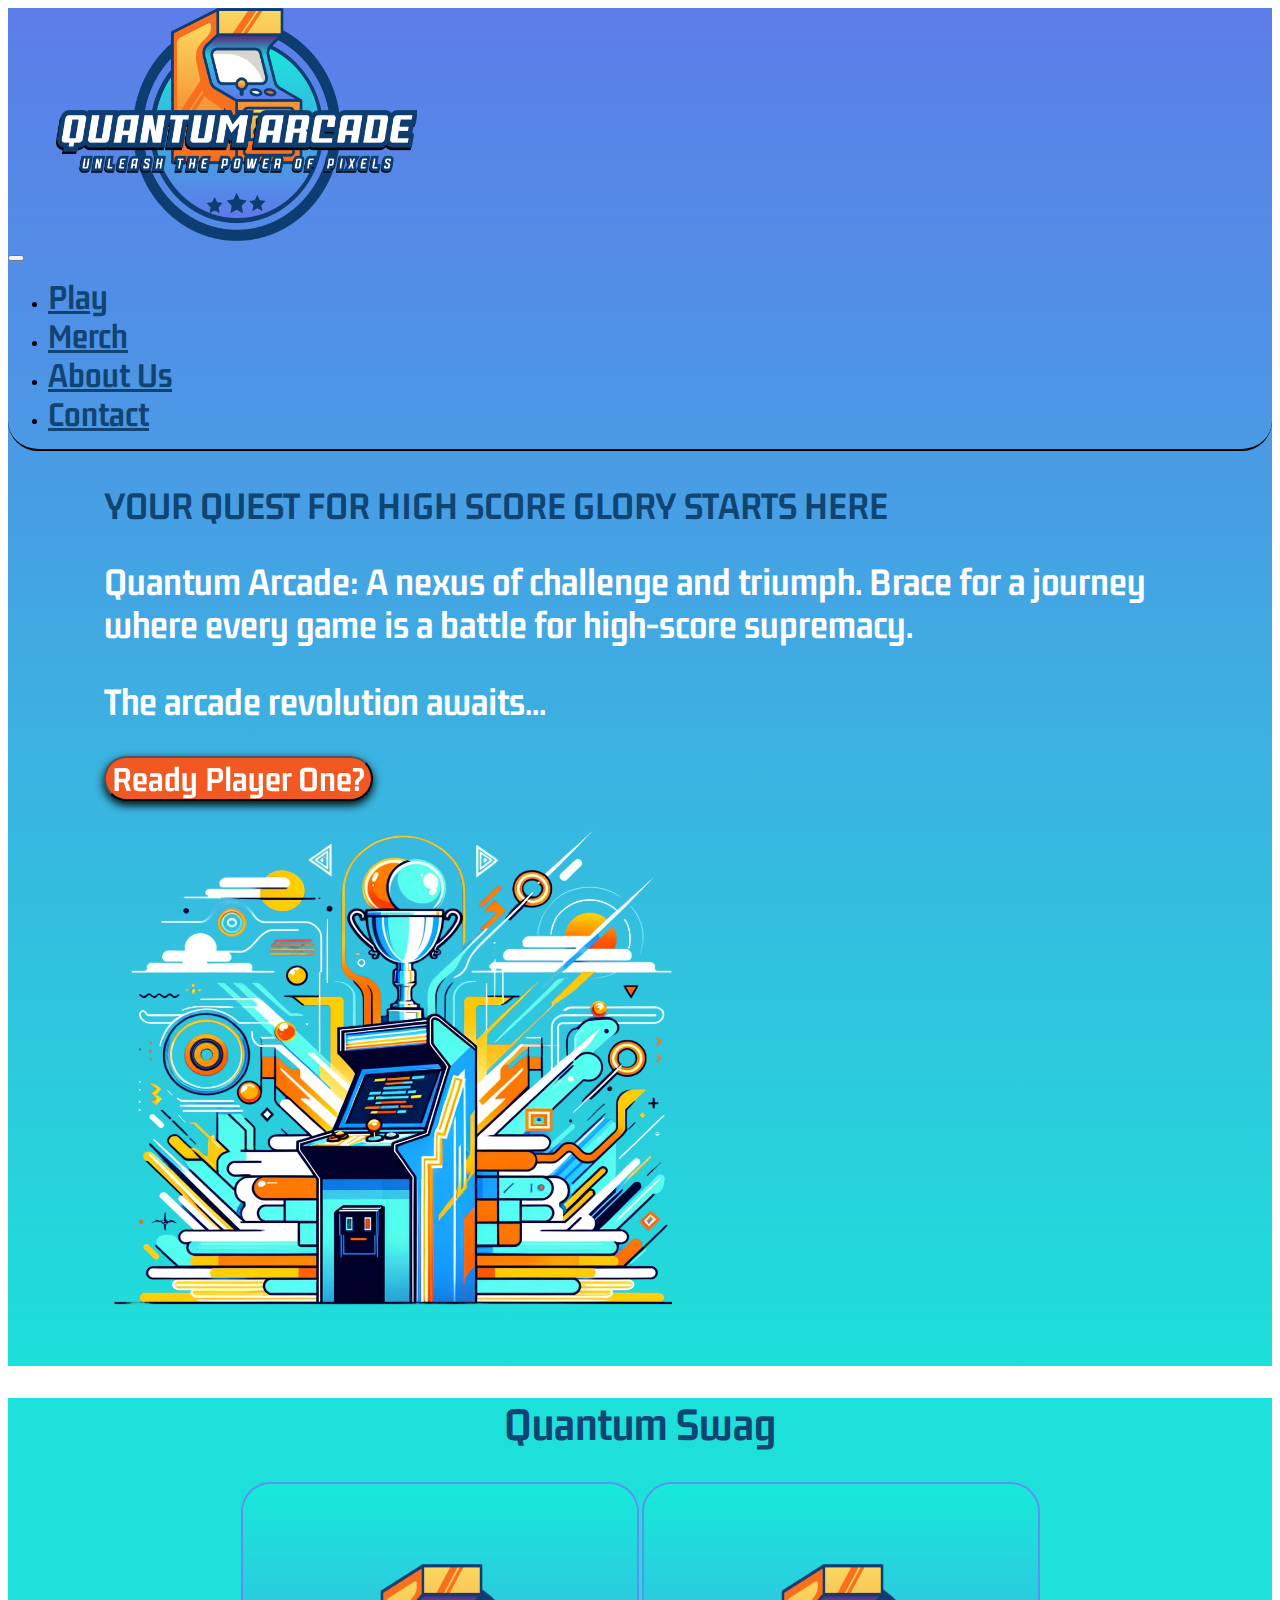
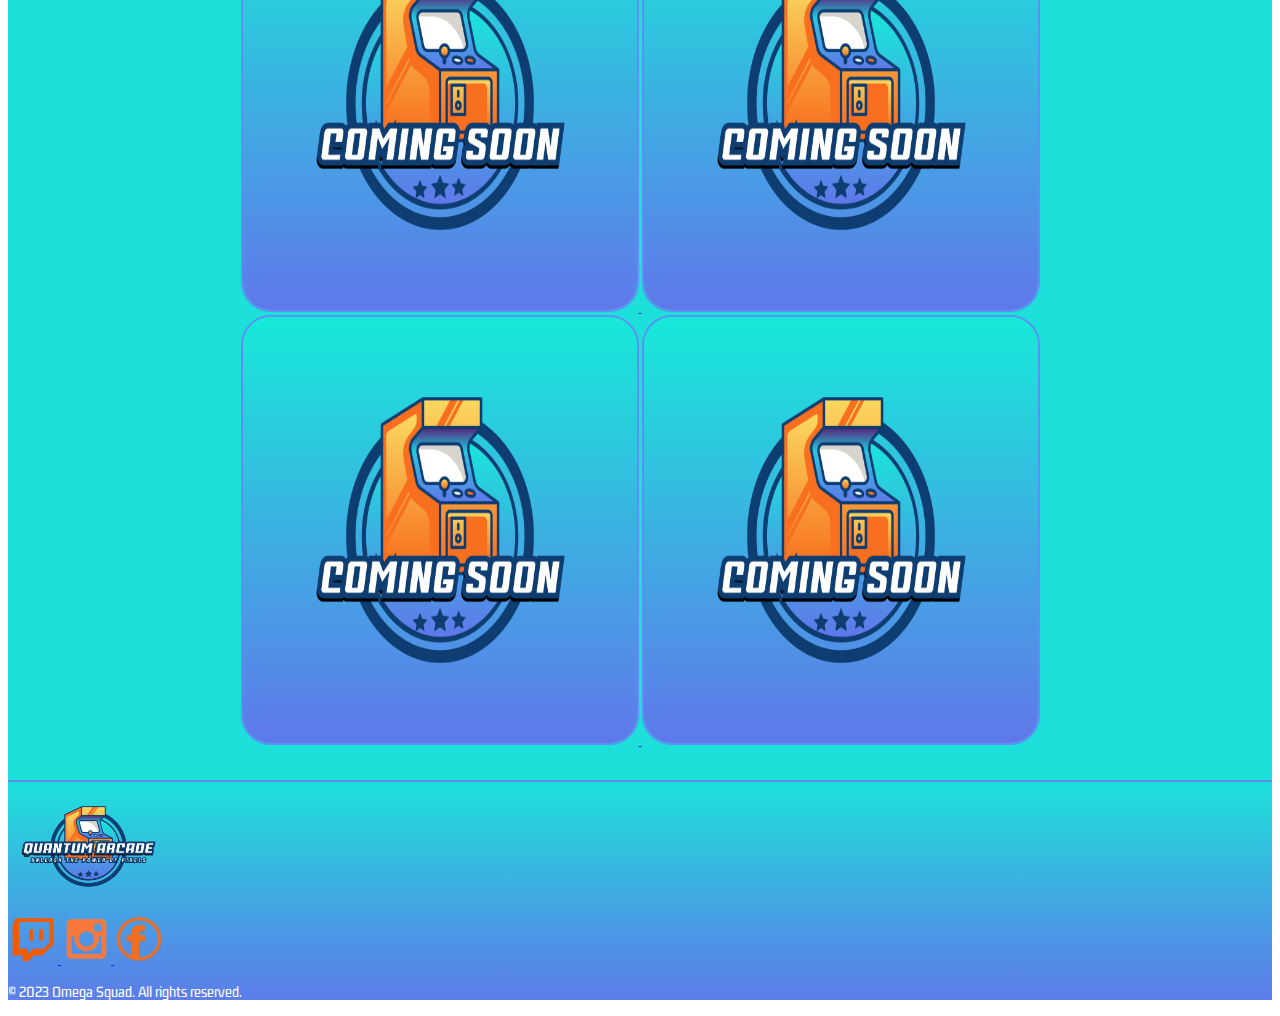
==== index.html @ 5a456b03 "Merge branch 'main' of https://github.com/BranRead/quantum-arcade" ====
<!doctype html>
<html lang="en">

<head>
  <meta charset="utf-8">
  <meta name="viewport" content="width=device-width, initial-scale=1">
  <title>Quantum Arcade</title>
  <link rel="icon" type="image/x-icon" href="/images/tabIcon.png">
  <link rel="preconnect" href="https://fonts.googleapis.com">
  <link rel="preconnect" href="https://fonts.gstatic.com" crossorigin>
  <link href="https://fonts.googleapis.com/css2?family=Gemunu+Libre&display=swap" rel="stylesheet">
  <link href="https://cdn.jsdelivr.net/npm/bootstrap@5.3.2/dist/css/bootstrap.min.css" rel="stylesheet" integrity="sha384-T3c6CoIi6uLrA9TneNEoa7RxnatzjcDSCmG1MXxSR1GAsXEV/Dwwykc2MPK8M2HN" crossorigin="anonymous">
  <link rel="stylesheet" href="stylesheets/styles.css">
</head>

<body>
  <div class="upper-gradient">
    <nav class="navbar navbar-expand-lg">
      <div class="container-fluid d-flex justify-content-between">
        <div>
          <a class="navbar-brand" href="index.php">
            <img id="navbar-logo" src="images/fulllogo_transparent_nobuffer.png" alt="Logo for website">
          </a>
        </div>
        <button class="navbar-toggler" type="button" data-bs-toggle="collapse" data-bs-target="#navbarNav" aria-controls="navbarNav" aria-expanded="false" aria-label="Toggle navigation">
          <span class="navbar-toggler-icon"></span>
        </button>
        <div class="collapse navbar-collapse d-flex justify-content-end" id="navbarNav">
          <ul class="navbar-nav">
            <li class="nav-item">
              <a class="nav-link purple-text" href="play.php">Play</a>
            </li>
            <li class="nav-item">
              <a class="nav-link purple-text" href="#">Merch</a>
            </li>
            <li class="nav-item">
              <a class="nav-link purple-text" href="#">About Us</a>
            </li>
            <li class="nav-item">
              <a class="nav-link purple-text" href="#">Contact</a>
            </li>
          </ul>
        </div>
      </div>
    </nav>
    <div id="main-body" class="d-flex flex-row justify-content-between">
      <div class="pt-5">
        <h2 class="purple-text">YOUR QUEST FOR HIGH SCORE GLORY STARTS HERE</h2>
        <h2 class="white-text">
          Quantum Arcade: A nexus of challenge and triumph. Brace for a journey where every game is a battle for high-score supremacy.
        </h2>
        <h2 class="white-text">The arcade revolution awaits...</h2>
        <div class="d-flex flex-row justify-content-center">
          <button id="to-games-button" class="btn" type="button">Ready Player One?</button>
        </div>
      </div>
      <div>
        <img id="front-page-img" src="images/High_Score_Glory.png" alt="">
      </div>
    </div>
  </div>
  <div id="quantum-swag">
    <h1 class="purple-text">Quantum Swag</h1>
    <div class="d-flex flex-wrap flex-row justify-content-between">
      <a class="quantum-swag-link ms-2" href="#">
        <img class="quantum-swag img-fluid" src="images/Coming_soon.png" alt="">
      </a>
      <a class="quantum-swag-link" href="#">
        <img class="quantum-swag img-fluid" src="images/Coming_soon.png" alt="">
      </a>
      <a class="quantum-swag-link" href="#">
        <img class="quantum-swag img-fluid" src="images/Coming_soon.png" alt="">
      </a>
      <a class="quantum-swag-link" href="#">
        <img class="quantum-swag img-fluid" src="images/Coming_soon.png" alt="">
      </a>
    </div>
  </div>
  <div id="footer" class="d-flex flex-column align-items-center">
    <div id="logo-footer-div">
      <img id="logo-footer" src="images/fulllogo_transparent.png" alt="Website Logo">
    </div>
    <div class="d-flex flex-row justify-content-center">
      <a href="#">
        <img class="social-media-link mx-3" src="images/twitch.png" alt="">
      </a>
      <a href="#">
        <img class="social-media-link mx-3" src="images/Intagram.png" alt="">
      </a>
      <a href="#">
        <img class="social-media-link mx-3" src="images/facebook.png" alt="">
      </a>
    </div>
    <div>
      <p id="footer-copyright" class="white-text">© 2023 Omega Squad. All rights reserved.</p>
    </div>
  </div>
  <script src="https://cdn.jsdelivr.net/npm/bootstrap@5.3.2/dist/js/bootstrap.bundle.min.js" integrity="sha384-C6RzsynM9kWDrMNeT87bh95OGNyZPhcTNXj1NW7RuBCsyN/o0jlpcV8Qyq46cDfL" crossorigin="anonymous"></script>
  <script src="scripts/script.js"></script>
</body>

</html>
---- stylesheets/styles.css ----
/*
General Stuff
*/
* {
    font-family: 'Gemunu Libre', sans-serif;
}

.link-within-button {
    color: white;
    text-decoration: none;
}

.link-within-button:hover {
    color: white;
}

.upper-gradient {
    background-image: linear-gradient(#5D7DE9, #4F92E6, #3EADE2, #2EC7DE, #1DE0DA);
    padding-bottom: 1rem;
}

body {
    height: 100%;
    /* background: #5D7DE9; */
    /* background-image: linear-gradient(#5D7DE9, #4F92E6, #3EADE2, #2EC7DE, #1DE0DA); */
}

a {
    font-weight: bolder;
    color: #1026E8;
}

a:hover {
    color: #4051ed;
}

h1, h2, .nav-link {
    font-weight: bolder;
}

h1 {
    font-size: 3em !important;
}

h2 {
    font-size: 2.5em;
}

.purple-text {
    color: #104573;
}

.white-text {
    color: white;
}

.orange-text {
    color:#F25922;
}

.warning-banner, .bg-red-button {
    background-color: #FC0505 !important;
}

/*Going to make this a general purpose button*/
#to-games-button, .sm-button, .sm-button-settings, .bg-red-button {
    background-color: #F25922;
    color: white;
    border-radius: 30px;
    font-size: 2.25em;
    font-weight: bolder;
    filter: drop-shadow(0px 4px 5px black);
}

.sm-button, .sm-button-settings, .bg-red-button {
    width: 160px;
    font-size: 2em;
    padding-top: 0.25rem;
    padding-bottom: 0.25rem;
    border: none;
    filter: drop-shadow(4px 4px 5px black);
}

.sm-button-settings {
    width: 300px;
}

#to-games-button:hover, .sm-button:hover, .sm-button-settings:hover, .bg-red-button:hover {
    filter: drop-shadow(0px 0px 0px);
}

.bg-red-button {
    width: 60%;
}

.orange-banner {
    background-color: #F25922;
    width: 100%;
    text-align: center;
    padding-top: 1rem;
    padding-bottom: 1rem;
}


/*
Navbar
*/

nav {
    height: fit-content;
    border-bottom: 2px solid black;
    border-bottom-left-radius: 30px;
    border-bottom-right-radius: 30px;
}

#navbar-logo {
    width: 361px;
    height: 233px;
    margin-left: 3rem;
}

#navbarNav {
    max-width: fit-content;
    margin-right: 3rem;
}

.nav-link {
    font-size: 2.25em;
    font-weight: bolder;
}

/*
Body - Main Page
*/

#main-body {
    margin-left: 6rem;
    margin-right: 6rem;
}

#front-page-img {
    width: 568px;
    height: 546.4px;
    margin-right: 6rem;
}

/* 
Quantum Swag
*/
#quantum-swag {
    background-color: #1DE0DA;
    text-align: center;
    width: 100%;
    padding-bottom: 2rem;
}

#quantum-swag > div {
    margin: 2rem 6rem 0rem 6rem;
}

/* .quantum-swag-link {
    
} */

.quantum-swag, .quantum-game {
    width: 394px;
    height: 426px;
    border: 2px solid #5E90F2;
    transition: transform .2s;
    border-radius: 30px;
   
}

.quantum-game {
    border-color: #000;
}

.quantum-swag:hover, .quantum-game:hover {
    transform: scale(1.1);
}

.ms-2 {
    margin-left: 0rem!important;
}

/*
Footer
*/

#footer {
    /* background: #1DE0DA; */
    background-image: linear-gradient(#1DE0DA, #2EC7DE, #3EADE2, #4F92E6, #5D7DE9);
    border-top: 2px solid #5E90F2;
}

#logo-footer-div {
    width: fit-content;
}

#logo-footer {
    width: 161px;
    height: 129px;
}

.social-media-link {
    width: 50px;
    height: 50px;
    transition: transform .2s;
}

.social-media-link:hover {
    transform: scale(1.25);
}

/*
Game Selection
*/



.game-row-left {
    margin-left: 5rem;
}

.game-row-left > .game-title{
    margin-left: 24rem;
}

.game-row-right {
    margin-right: 5rem;
}

.game-row-right > .game-title {
    margin-right: 24rem;
}

.horizontal-line {
    width: 50%;
    height: 2px;
    background-color: #000;
    margin-left: auto;
    margin-right: auto;
}


/*
Modals
*/

/*
Login
*/

.modal-content {
    height: 670px;
    border: 2px solid black;
}

.modal-header, .header-leaderboard {
    z-index: 1;
    background-color: #F25922;
    border-bottom: 2px solid black;
    border-top-left-radius: 30px;
    border-top-right-radius: 30px;
}

.modal-title {
    margin-left: auto;
    margin-right: auto;
    
}

.modal-body {
    padding: 0;
}

.modal-content {
    border-radius: 30px;
    width: 490px;
}

#modal-background-gradient {
    background-image: linear-gradient(#1DE0DA, #2EC7DE, #3EADE2, #4F92E6, #5D7DE9);
    border-radius: 30px;
    position: absolute;
    top: 0;
    right: 0;
    bottom: 0;
    left: 0;
}

#modal-background-image {
    background-image: url("../images/modalBackgroundCropped.png");
    background-size: contain;
    border-radius: 30px;
    background-repeat: no-repeat;
    position: absolute;
    /* For some reason changing this top value also changes horizonal alignment of the image */
    top: 20px;
    right: 0px;
    bottom: 0;
    left: 0;
    border-radius: 30px !important;
}

#modal-background-filter {
    position: absolute;
    top: 0;
    right: 0;
    bottom: 0;
    left: 0;
    background-color: #D9D9D9;
    opacity: 43%;
    border-radius: 30px;

}

.form-input {
    border-radius: 30px;
    border: none;
    padding: 0.5rem;
    padding-left: 2rem;
    margin-top: 2rem;
    font-size: 2em;
}

#profileTitle {
    margin-top: 6rem;
    padding: 1rem;
}

#profileTitle > img:hover {
    border: 4px solid white;
    border-radius: 100px;
    cursor: pointer;
}

#profileTitle > img {
    width: 100px;
    height: 100px;
}

#profileTitle > p {
    margin-bottom: 0;
    margin-left: 1rem;
}

.confirm-modal {
    background-color: white;
    color: #FC0505;
    border-radius: 30px;
    padding: 1rem;
    margin-left: 1rem;
    margin-right: 1rem;
    font-size: 2em;
    font-weight: bolder;
}

/*
Leaders
*/

#leadersTitle {
    z-index: 1;
    font-size: 4em;
    font-weight: bolder;
}

.leaderboard-card {
    border-radius: 30px;
    border: 2px solid black;
    padding: 0;
    position: relative;
}

.leaderboard-display-pic {
    width: 75px;
    height: 75px;
}

.leaderboard-card-img {
    border-radius: 30px;
    background-size: cover;
    background-repeat: no-repeat;
}

table {
    margin-top: 1rem;
    width: 90%;
    margin-left: auto;
    margin-right: auto;
    text-align: center;
    font-size: 2rem;
    font-weight: bolder;
    background-color: hsla(0, 0%, 55%, 0.6)!important;
    border-radius: 30px;
}
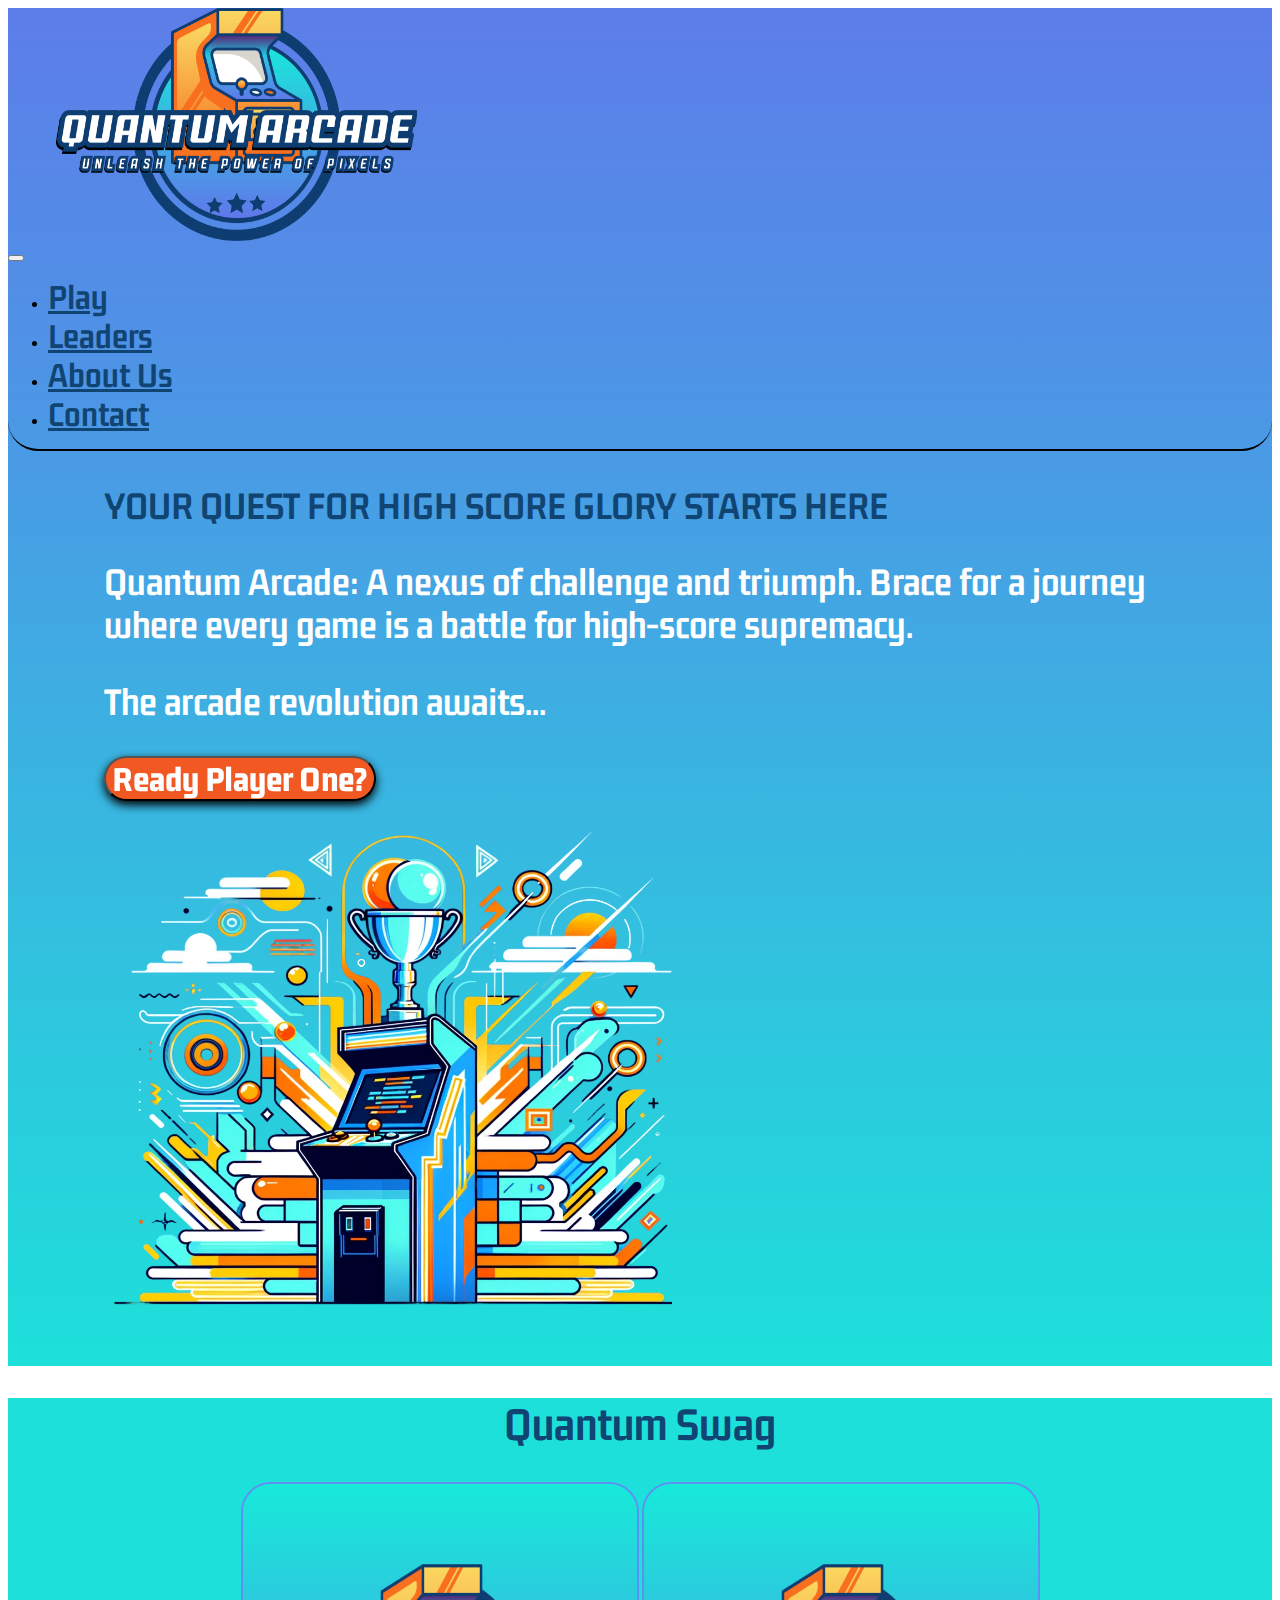
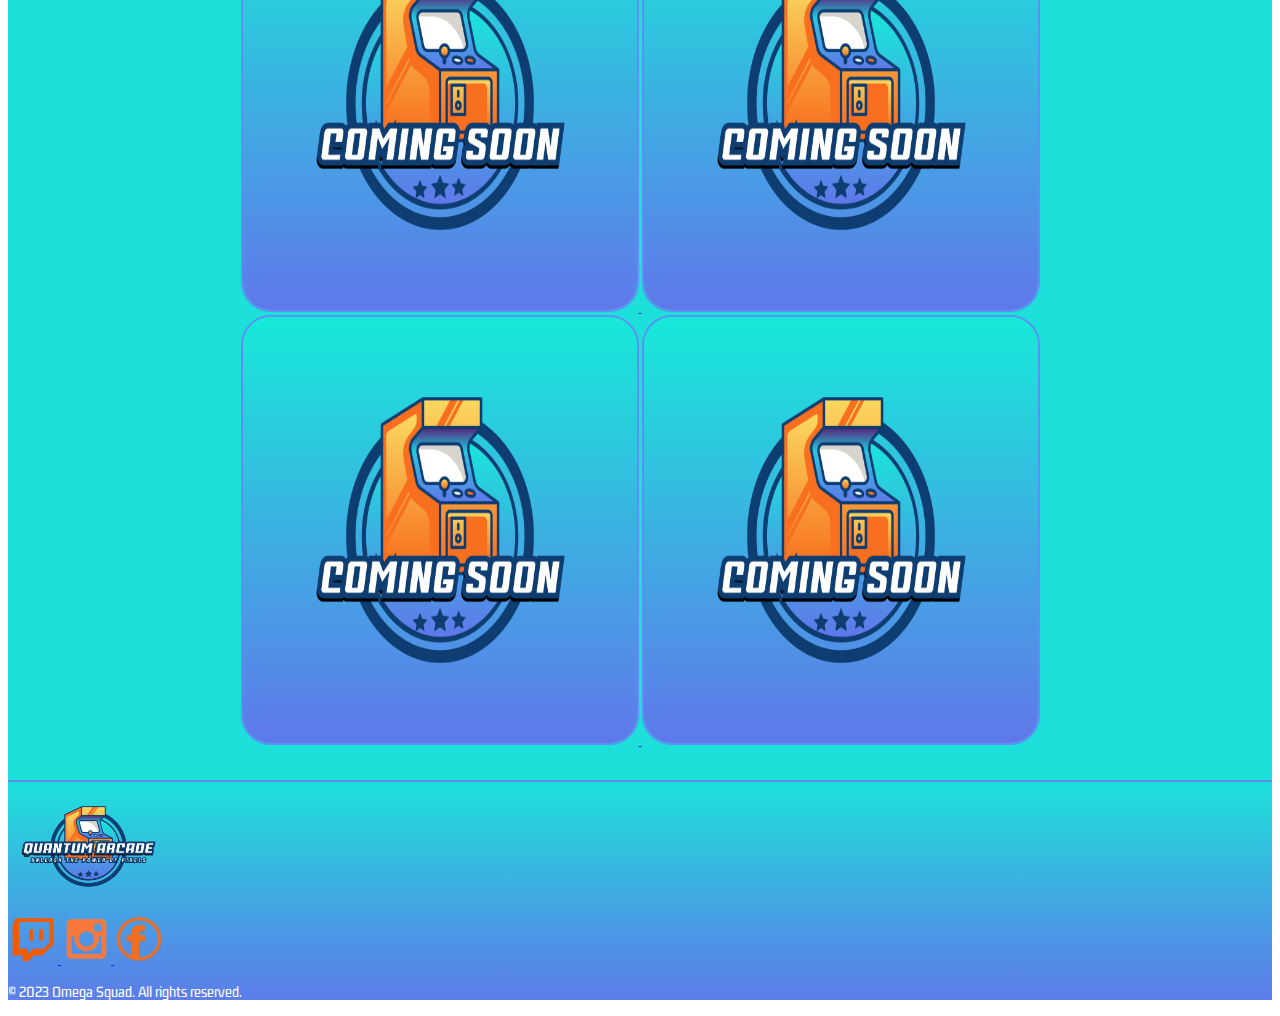
==== commit 97b8bc0c: "Finishing up merging files" ====
--- a/index.html
+++ b/index.html
@@ -18,7 +18,7 @@
     <nav class="navbar navbar-expand-lg">
       <div class="container-fluid d-flex justify-content-between">
         <div>
-          <a class="navbar-brand" href="index.php">
+          <a class="navbar-brand" href="index.html">
             <img id="navbar-logo" src="images/fulllogo_transparent_nobuffer.png" alt="Logo for website">
           </a>
         </div>
@@ -31,7 +31,7 @@
               <a class="nav-link purple-text" href="play.php">Play</a>
             </li>
             <li class="nav-item">
-              <a class="nav-link purple-text" href="#">Merch</a>
+              <a class="nav-link purple-text" href="leaders.html">Leaders</a>
             </li>
             <li class="nav-item">
               <a class="nav-link purple-text" href="#">About Us</a>
@@ -51,7 +51,7 @@
         </h2>
         <h2 class="white-text">The arcade revolution awaits...</h2>
         <div class="d-flex flex-row justify-content-center">
-          <button id="to-games-button" class="btn" type="button">Ready Player One?</button>
+          <button id="to-games-button" class="btn" type="button"><a class="white-text normal-link" href="leaders.html">Ready Player One?</a></button>
         </div>
       </div>
       <div>
--- a/stylesheets/styles.css
+++ b/stylesheets/styles.css
@@ -32,6 +32,15 @@
 
 a:hover {
     color: #4051ed;
+}
+
+.normal-link {
+    text-decoration: none;
+}
+
+.normal-link:hover {
+    /*text-decoration: none;*/
+    color: white;
 }
 
 h1, h2, .nav-link {
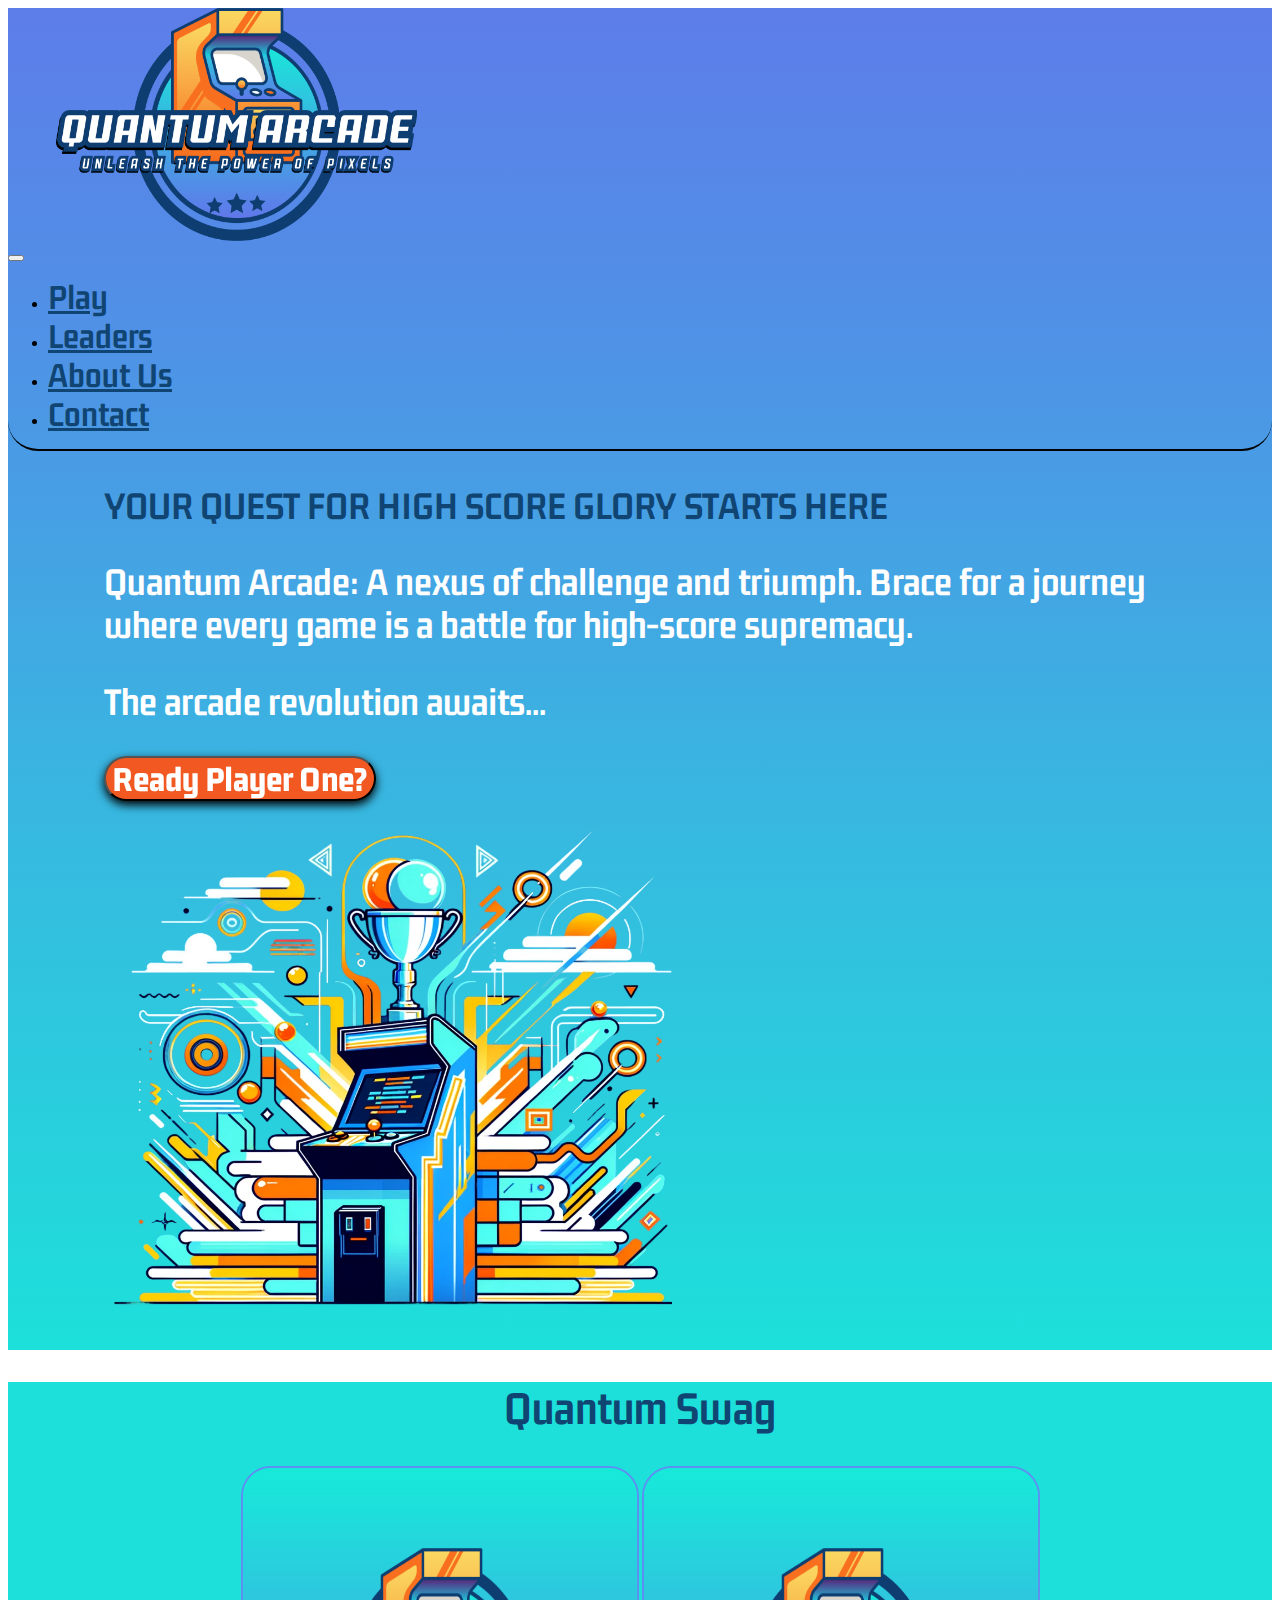
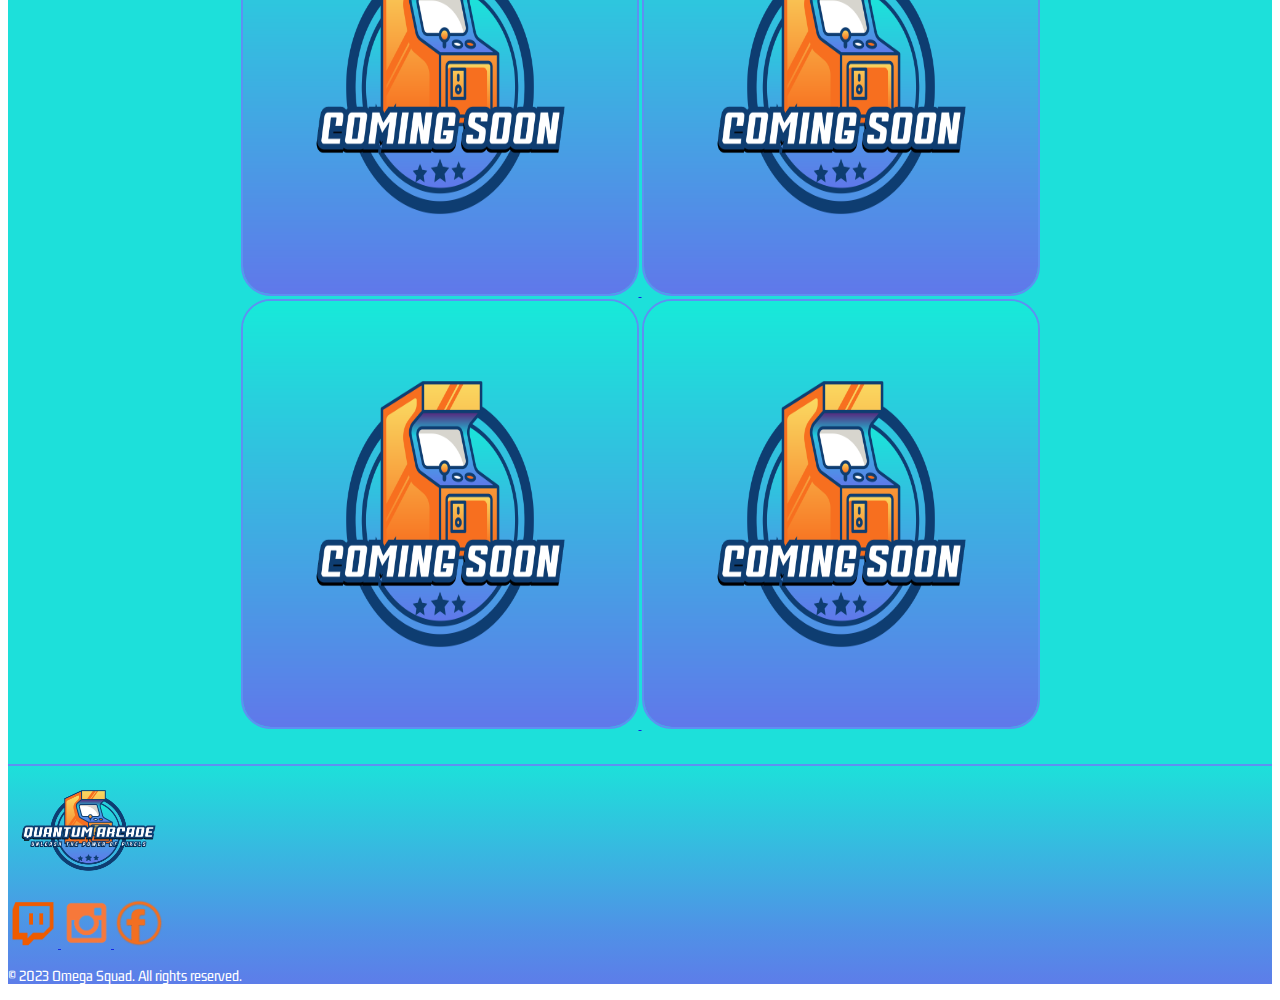
==== commit 0d384fb9: "Created contact page" ====
--- a/index.html
+++ b/index.html
@@ -31,13 +31,13 @@
               <a class="nav-link purple-text" href="play.php">Play</a>
             </li>
             <li class="nav-item">
-              <a class="nav-link purple-text" href="leaders.html">Leaders</a>
+              <a class="nav-link purple-text" href="leaders.php">Leaders</a>
             </li>
             <li class="nav-item">
-              <a class="nav-link purple-text" href="#">About Us</a>
+              <a class="nav-link purple-text" href=about.php>About Us</a>
             </li>
             <li class="nav-item">
-              <a class="nav-link purple-text" href="#">Contact</a>
+              <a class="nav-link purple-text" href="contact.php">Contact</a>
             </li>
           </ul>
         </div>
@@ -51,7 +51,7 @@
         </h2>
         <h2 class="white-text">The arcade revolution awaits...</h2>
         <div class="d-flex flex-row justify-content-center">
-          <button id="to-games-button" class="btn" type="button"><a class="white-text normal-link" href="leaders.html">Ready Player One?</a></button>
+          <button id="to-games-button" class="btn" type="button"><a class="white-text normal-link" href="play.php">Ready Player One?</a></button>
         </div>
       </div>
       <div>
--- a/stylesheets/styles.css
+++ b/stylesheets/styles.css
@@ -16,12 +16,11 @@
 
 .upper-gradient {
     background-image: linear-gradient(#5D7DE9, #4F92E6, #3EADE2, #2EC7DE, #1DE0DA);
-    padding-bottom: 1rem;
 }
 
 body {
     height: 100%;
-    /* background: #5D7DE9; */
+    /* background: #1DE0DA; */
     /* background-image: linear-gradient(#5D7DE9, #4F92E6, #3EADE2, #2EC7DE, #1DE0DA); */
 }
 
@@ -43,12 +42,15 @@
     color: white;
 }
 
+
+
 h1, h2, .nav-link {
     font-weight: bolder;
 }
 
 h1 {
     font-size: 3em !important;
+    font-weight: bolder;
 }
 
 h2 {
@@ -90,6 +92,10 @@
     filter: drop-shadow(4px 4px 5px black);
 }
 
+#to-games-button:hover, .sm-button:hover {
+    filter: drop-shadow(0px 0px 0px);
+}
+
 .sm-button-settings {
     width: 300px;
 }
@@ -102,7 +108,7 @@
     width: 60%;
 }
 
-.orange-banner {
+.orange-banner, .orange-header {
     background-color: #F25922;
     width: 100%;
     text-align: center;
@@ -110,138 +116,101 @@
     padding-bottom: 1rem;
 }
 
-
-/*
-Navbar
-*/
-
+.orange-header {
+    border-bottom: 2px solid black;
+    border-top-left-radius: 30px;
+    border-top-right-radius: 30px;
+}
+/*
+   Navbar
+   */
 nav {
     height: fit-content;
     border-bottom: 2px solid black;
     border-bottom-left-radius: 30px;
     border-bottom-right-radius: 30px;
 }
-
 #navbar-logo {
     width: 361px;
     height: 233px;
     margin-left: 3rem;
 }
-
 #navbarNav {
     max-width: fit-content;
     margin-right: 3rem;
 }
-
 .nav-link {
     font-size: 2.25em;
     font-weight: bolder;
 }
-
-/*
-Body - Main Page
-*/
-
+/*
+   Body - Main Page
+   */
 #main-body {
     margin-left: 6rem;
     margin-right: 6rem;
 }
-
 #front-page-img {
     width: 568px;
     height: 546.4px;
     margin-right: 6rem;
 }
-
-/* 
-Quantum Swag
-*/
+/*
+   Quantum Swag
+   */
 #quantum-swag {
     background-color: #1DE0DA;
     text-align: center;
     width: 100%;
     padding-bottom: 2rem;
 }
-
 #quantum-swag > div {
     margin: 2rem 6rem 0rem 6rem;
 }
-
 /* .quantum-swag-link {
-    
-} */
-
+   } */
 .quantum-swag, .quantum-game {
     width: 394px;
     height: 426px;
     border: 2px solid #5E90F2;
     transition: transform .2s;
     border-radius: 30px;
-   
-}
-
+}
 .quantum-game {
     border-color: #000;
 }
-
 .quantum-swag:hover, .quantum-game:hover {
     transform: scale(1.1);
 }
-
 .ms-2 {
-    margin-left: 0rem!important;
-}
-
-/*
-Footer
-*/
-
+    margin-left: 0rem !important;
+}
+/*
+   Footer
+   */
 #footer {
     /* background: #1DE0DA; */
     background-image: linear-gradient(#1DE0DA, #2EC7DE, #3EADE2, #4F92E6, #5D7DE9);
     border-top: 2px solid #5E90F2;
 }
-
 #logo-footer-div {
     width: fit-content;
 }
-
 #logo-footer {
     width: 161px;
     height: 129px;
 }
-
 .social-media-link {
     width: 50px;
     height: 50px;
     transition: transform .2s;
 }
-
 .social-media-link:hover {
     transform: scale(1.25);
 }
-
-/*
-Game Selection
-*/
-
-
-
-.game-row-left {
-    margin-left: 5rem;
-}
-
-.game-row-left > .game-title{
-    margin-left: 24rem;
-}
-
-.game-row-right {
-    margin-right: 5rem;
-}
-
-.game-row-right > .game-title {
-    margin-right: 24rem;
-}
+/*
+   Game Selection
+   */
 
 .horizontal-line {
     width: 50%;
@@ -250,14 +219,12 @@
     margin-left: auto;
     margin-right: auto;
 }
-
-
-/*
-Modals
-*/
-
-/*
-Login
+/*
+   Modals
+   */
+
+/*
+login
 */
 
 .modal-content {
@@ -272,23 +239,19 @@
     border-top-left-radius: 30px;
     border-top-right-radius: 30px;
 }
-
 .modal-title {
     margin-left: auto;
     margin-right: auto;
-    
-}
-
+}
 .modal-body {
     padding: 0;
 }
-
 .modal-content {
     border-radius: 30px;
     width: 490px;
-}
-
-#modal-background-gradient {
+    position: relative;
+}
+.modal-background-gradient {
     background-image: linear-gradient(#1DE0DA, #2EC7DE, #3EADE2, #4F92E6, #5D7DE9);
     border-radius: 30px;
     position: absolute;
@@ -297,22 +260,19 @@
     bottom: 0;
     left: 0;
 }
-
-#modal-background-image {
+.modal-background-image {
     background-image: url("../images/modalBackgroundCropped.png");
     background-size: contain;
     border-radius: 30px;
     background-repeat: no-repeat;
     position: absolute;
     /* For some reason changing this top value also changes horizonal alignment of the image */
-    top: 20px;
-    right: 0px;
+    top: 30px;
+    right: 0;
     bottom: 0;
     left: 0;
-    border-radius: 30px !important;
-}
-
-#modal-background-filter {
+}
+.modal-background-filter {
     position: absolute;
     top: 0;
     right: 0;
@@ -321,14 +281,12 @@
     background-color: #D9D9D9;
     opacity: 43%;
     border-radius: 30px;
-
 }
 
 .form-input {
     border-radius: 30px;
     border: none;
-    padding: 0.5rem;
-    padding-left: 2rem;
+    padding: 0.5rem 0.5rem 0.5rem 2rem;
     margin-top: 2rem;
     font-size: 2em;
 }
@@ -380,6 +338,9 @@
     border: 2px solid black;
     padding: 0;
     position: relative;
+    background-size: cover;
+    background-repeat: no-repeat;
+    margin-bottom: 3rem;
 }
 
 .leaderboard-display-pic {
@@ -387,22 +348,44 @@
     height: 75px;
 }
 
-.leaderboard-card-img {
-    border-radius: 30px;
+table {
+    width: 100%;
+    height: fit-content;
+
+    text-align: center;
+    font-size: 2rem;
+    font-weight: bolder;
+    background-color: hsla(0, 0%, 55%, 0.6)!important;
+    border-bottom-left-radius: 30px;
+    border-bottom-right-radius: 30px;
+
+}
+
+.table-row {
+    border-top: 1px solid black;
+    padding: 1rem;
+    height: fit-content;
+}
+
+.table-row > td {
+    padding: 1rem 0;
+    /*border-left: 1px solid black;*/
+    /*border-right: 1px solid black;*/
+}
+
+#contact-text {
+    font-size: 2em;
+    font-weight: bolder;
+}
+
+#contactFormContainer {
+    background-image: url("../images/modalBackgroundCropped.png");
     background-size: cover;
     background-repeat: no-repeat;
-}
-
-table {
-    margin-top: 1rem;
-    width: 90%;
-    margin-left: auto;
-    margin-right: auto;
-    text-align: center;
-    font-size: 2rem;
-    font-weight: bolder;
-    background-color: hsla(0, 0%, 55%, 0.6)!important;
-    border-radius: 30px;
-}
-
-
+    border-radius: 30px;
+    border: 2px solid black;
+}
+
+#contact-name {
+    width: 35%;
+}
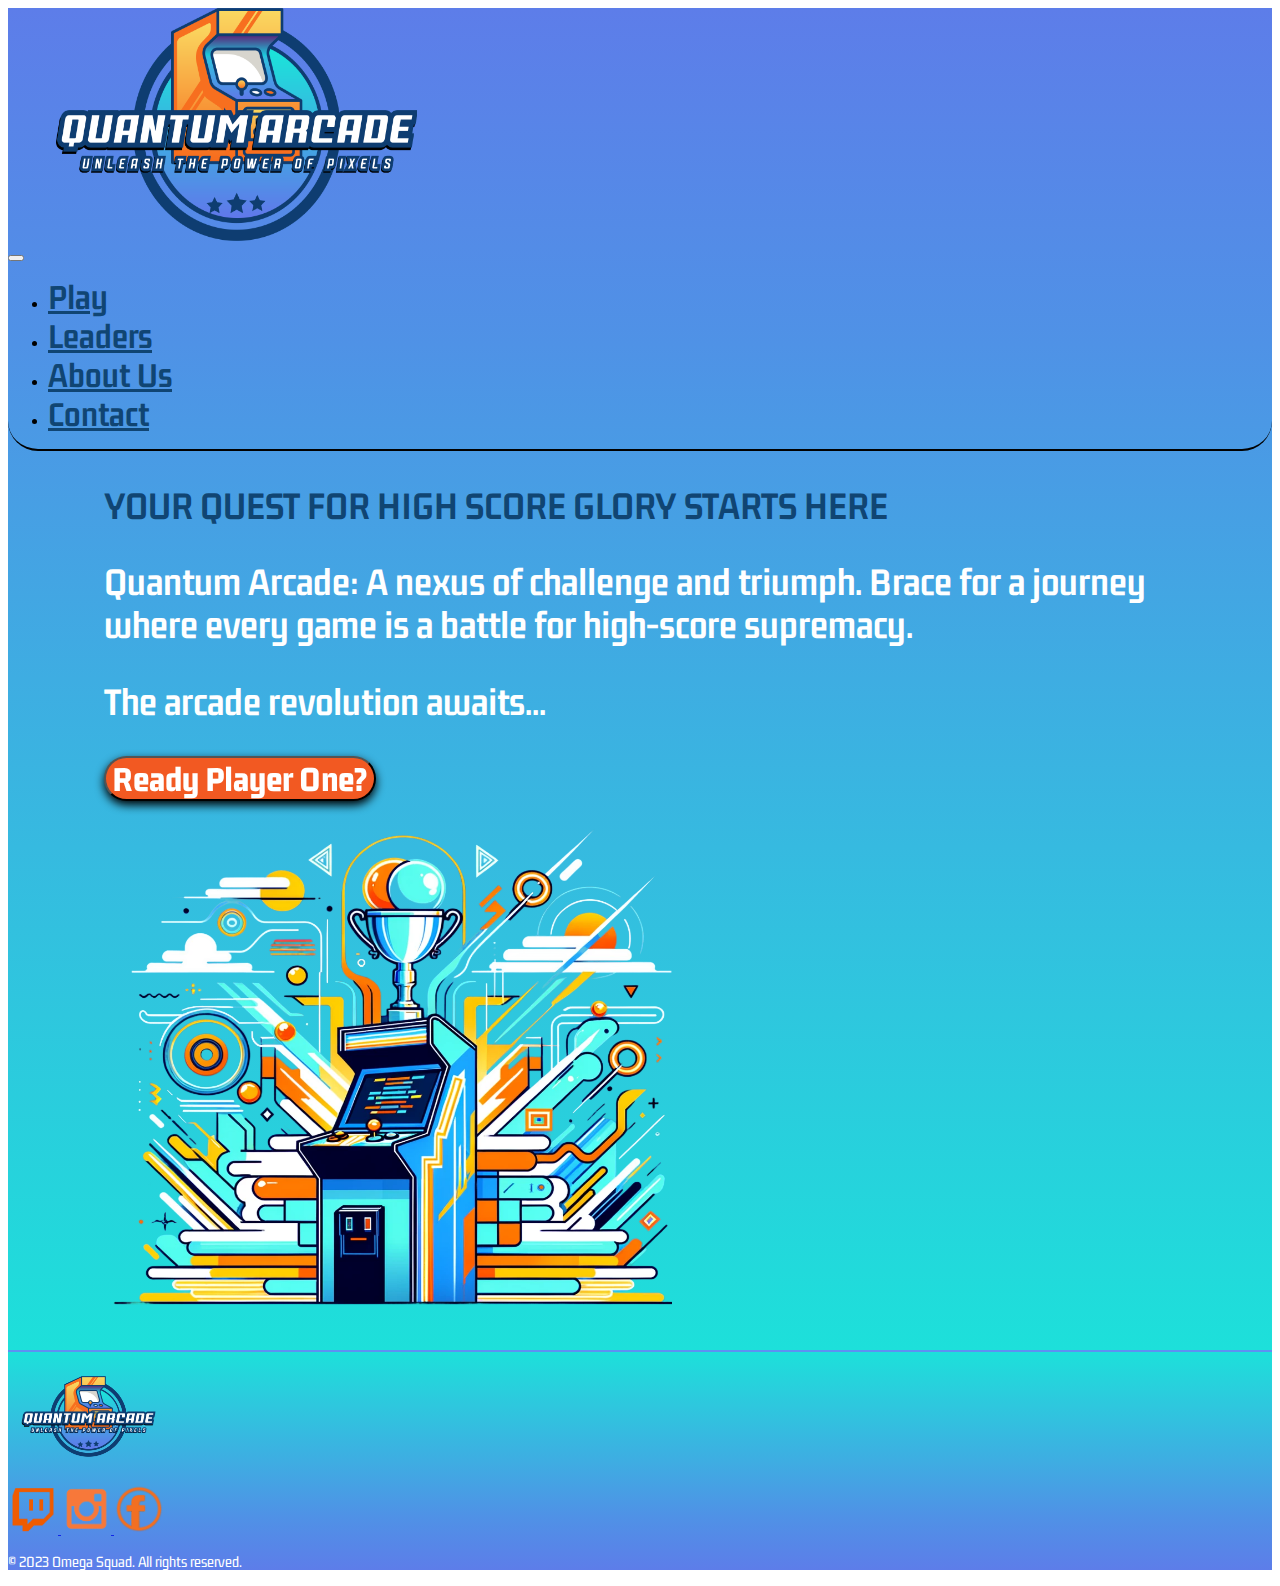
==== commit 3974867d: "Made some tweaks" ====
--- a/index.html
+++ b/index.html
@@ -1,102 +1,87 @@
-<!doctype html>
-<html lang="en">
-
-<head>
-  <meta charset="utf-8">
-  <meta name="viewport" content="width=device-width, initial-scale=1">
-  <title>Quantum Arcade</title>
-  <link rel="icon" type="image/x-icon" href="/images/tabIcon.png">
-  <link rel="preconnect" href="https://fonts.googleapis.com">
-  <link rel="preconnect" href="https://fonts.gstatic.com" crossorigin>
-  <link href="https://fonts.googleapis.com/css2?family=Gemunu+Libre&display=swap" rel="stylesheet">
-  <link href="https://cdn.jsdelivr.net/npm/bootstrap@5.3.2/dist/css/bootstrap.min.css" rel="stylesheet" integrity="sha384-T3c6CoIi6uLrA9TneNEoa7RxnatzjcDSCmG1MXxSR1GAsXEV/Dwwykc2MPK8M2HN" crossorigin="anonymous">
-  <link rel="stylesheet" href="stylesheets/styles.css">
-</head>
-
-<body>
-  <div class="upper-gradient">
-    <nav class="navbar navbar-expand-lg">
-      <div class="container-fluid d-flex justify-content-between">
-        <div>
-          <a class="navbar-brand" href="index.html">
-            <img id="navbar-logo" src="images/fulllogo_transparent_nobuffer.png" alt="Logo for website">
-          </a>
-        </div>
-        <button class="navbar-toggler" type="button" data-bs-toggle="collapse" data-bs-target="#navbarNav" aria-controls="navbarNav" aria-expanded="false" aria-label="Toggle navigation">
-          <span class="navbar-toggler-icon"></span>
-        </button>
-        <div class="collapse navbar-collapse d-flex justify-content-end" id="navbarNav">
-          <ul class="navbar-nav">
-            <li class="nav-item">
-              <a class="nav-link purple-text" href="play.php">Play</a>
-            </li>
-            <li class="nav-item">
-              <a class="nav-link purple-text" href="leaders.php">Leaders</a>
-            </li>
-            <li class="nav-item">
-              <a class="nav-link purple-text" href=about.php>About Us</a>
-            </li>
-            <li class="nav-item">
-              <a class="nav-link purple-text" href="contact.php">Contact</a>
-            </li>
-          </ul>
-        </div>
-      </div>
-    </nav>
-    <div id="main-body" class="d-flex flex-row justify-content-between">
-      <div class="pt-5">
-        <h2 class="purple-text">YOUR QUEST FOR HIGH SCORE GLORY STARTS HERE</h2>
-        <h2 class="white-text">
-          Quantum Arcade: A nexus of challenge and triumph. Brace for a journey where every game is a battle for high-score supremacy.
-        </h2>
-        <h2 class="white-text">The arcade revolution awaits...</h2>
-        <div class="d-flex flex-row justify-content-center">
-          <button id="to-games-button" class="btn" type="button"><a class="white-text normal-link" href="play.php">Ready Player One?</a></button>
-        </div>
-      </div>
-      <div>
-        <img id="front-page-img" src="images/High_Score_Glory.png" alt="">
-      </div>
-    </div>
-  </div>
-  <div id="quantum-swag">
-    <h1 class="purple-text">Quantum Swag</h1>
-    <div class="d-flex flex-wrap flex-row justify-content-between">
-      <a class="quantum-swag-link ms-2" href="#">
-        <img class="quantum-swag img-fluid" src="images/Coming_soon.png" alt="">
-      </a>
-      <a class="quantum-swag-link" href="#">
-        <img class="quantum-swag img-fluid" src="images/Coming_soon.png" alt="">
-      </a>
-      <a class="quantum-swag-link" href="#">
-        <img class="quantum-swag img-fluid" src="images/Coming_soon.png" alt="">
-      </a>
-      <a class="quantum-swag-link" href="#">
-        <img class="quantum-swag img-fluid" src="images/Coming_soon.png" alt="">
-      </a>
-    </div>
-  </div>
-  <div id="footer" class="d-flex flex-column align-items-center">
-    <div id="logo-footer-div">
-      <img id="logo-footer" src="images/fulllogo_transparent.png" alt="Website Logo">
-    </div>
-    <div class="d-flex flex-row justify-content-center">
-      <a href="#">
-        <img class="social-media-link mx-3" src="images/twitch.png" alt="">
-      </a>
-      <a href="#">
-        <img class="social-media-link mx-3" src="images/Intagram.png" alt="">
-      </a>
-      <a href="#">
-        <img class="social-media-link mx-3" src="images/facebook.png" alt="">
-      </a>
-    </div>
-    <div>
-      <p id="footer-copyright" class="white-text">© 2023 Omega Squad. All rights reserved.</p>
-    </div>
-  </div>
-  <script src="https://cdn.jsdelivr.net/npm/bootstrap@5.3.2/dist/js/bootstrap.bundle.min.js" integrity="sha384-C6RzsynM9kWDrMNeT87bh95OGNyZPhcTNXj1NW7RuBCsyN/o0jlpcV8Qyq46cDfL" crossorigin="anonymous"></script>
-  <script src="scripts/script.js"></script>
-</body>
-
-</html>
+<!doctype html>
+<html lang="en">
+
+<head>
+  <meta charset="utf-8">
+  <meta name="viewport" content="width=device-width, initial-scale=1">
+  <title>Quantum Arcade</title>
+  <link rel="icon" type="image/x-icon" href="/images/tabIcon.png">
+  <link rel="preconnect" href="https://fonts.googleapis.com">
+  <link rel="preconnect" href="https://fonts.gstatic.com" crossorigin>
+  <link href="https://fonts.googleapis.com/css2?family=Gemunu+Libre&display=swap" rel="stylesheet">
+  <link href="https://cdn.jsdelivr.net/npm/bootstrap@5.3.2/dist/css/bootstrap.min.css" rel="stylesheet" integrity="sha384-T3c6CoIi6uLrA9TneNEoa7RxnatzjcDSCmG1MXxSR1GAsXEV/Dwwykc2MPK8M2HN" crossorigin="anonymous">
+  <link rel="stylesheet" href="stylesheets/styles.css">
+</head>
+
+<body>
+  <div class="upper-gradient">
+    <nav class="navbar navbar-expand-lg">
+      <div class="container-fluid d-flex justify-content-between">
+        <div>
+          <a class="navbar-brand" href="index.html">
+            <img id="navbar-logo" src="images/fulllogo_transparent_nobuffer.png" alt="Logo for website">
+          </a>
+        </div>
+        <button class="navbar-toggler" type="button" data-bs-toggle="collapse" data-bs-target="#navbarNav" aria-controls="navbarNav" aria-expanded="false" aria-label="Toggle navigation">
+          <span class="navbar-toggler-icon"></span>
+        </button>
+        <div class="collapse navbar-collapse d-flex justify-content-end" id="navbarNav">
+          <ul class="navbar-nav">
+            <li class="nav-item">
+              <a class="nav-link purple-text" href="play.php">Play</a>
+            </li>
+            <li class="nav-item">
+              <a class="nav-link purple-text" href="leaders.php">Leaders</a>
+            </li>
+            <li class="nav-item">
+              <a class="nav-link purple-text" href=about.php>About Us</a>
+            </li>
+            <li class="nav-item">
+              <a class="nav-link purple-text" href="contact.php">Contact</a>
+            </li>
+          </ul>
+        </div>
+      </div>
+    </nav>
+    <div id="main-body" class="d-flex flex-row justify-content-between">
+      <div class="pt-5">
+        <h2 class="purple-text">YOUR QUEST FOR HIGH SCORE GLORY STARTS HERE</h2>
+        <h2 class="white-text">
+          Quantum Arcade: A nexus of challenge and triumph. Brace for a journey where every game is a battle for high-score supremacy.
+        </h2>
+        <h2 class="white-text">The arcade revolution awaits...</h2>
+        <div class="d-flex flex-row justify-content-center">
+          <button id="to-games-button" class="btn" type="button"><a class="white-text normal-link" href="play.php">Ready Player One?</a></button>
+        </div>
+      </div>
+      <div>
+        <img id="front-page-img" src="images/High_Score_Glory.png" alt="">
+      </div>
+    </div>
+  </div>
+  
+  </div>
+  <div id="footer" class="d-flex flex-column align-items-center">
+    <div id="logo-footer-div">
+      <img id="logo-footer" src="images/fulllogo_transparent.png" alt="Website Logo">
+    </div>
+    <div class="d-flex flex-row justify-content-center">
+      <a href="#">
+        <img class="social-media-link mx-3" src="images/twitch.png" alt="">
+      </a>
+      <a href="#">
+        <img class="social-media-link mx-3" src="images/Intagram.png" alt="">
+      </a>
+      <a href="#">
+        <img class="social-media-link mx-3" src="images/facebook.png" alt="">
+      </a>
+    </div>
+    <div>
+      <p id="footer-copyright" class="white-text">© 2023 Omega Squad. All rights reserved.</p>
+    </div>
+  </div>
+  <script src="https://cdn.jsdelivr.net/npm/bootstrap@5.3.2/dist/js/bootstrap.bundle.min.js" integrity="sha384-C6RzsynM9kWDrMNeT87bh95OGNyZPhcTNXj1NW7RuBCsyN/o0jlpcV8Qyq46cDfL" crossorigin="anonymous"></script>
+  <script src="scripts/script.js"></script>
+</body>
+
+</html>
--- a/stylesheets/styles.css
+++ b/stylesheets/styles.css
@@ -1,391 +1,428 @@
-/*
-General Stuff
-*/
-* {
-    font-family: 'Gemunu Libre', sans-serif;
-}
-
-.link-within-button {
-    color: white;
-    text-decoration: none;
-}
-
-.link-within-button:hover {
-    color: white;
-}
-
-.upper-gradient {
-    background-image: linear-gradient(#5D7DE9, #4F92E6, #3EADE2, #2EC7DE, #1DE0DA);
-}
-
-body {
-    height: 100%;
-    /* background: #1DE0DA; */
-    /* background-image: linear-gradient(#5D7DE9, #4F92E6, #3EADE2, #2EC7DE, #1DE0DA); */
-}
-
-a {
-    font-weight: bolder;
-    color: #1026E8;
-}
-
-a:hover {
-    color: #4051ed;
-}
-
-.normal-link {
-    text-decoration: none;
-}
-
-.normal-link:hover {
-    /*text-decoration: none;*/
-    color: white;
-}
-
-
-
-h1, h2, .nav-link {
-    font-weight: bolder;
-}
-
-h1 {
-    font-size: 3em !important;
-    font-weight: bolder;
-}
-
-h2 {
-    font-size: 2.5em;
-}
-
-.purple-text {
-    color: #104573;
-}
-
-.white-text {
-    color: white;
-}
-
-.orange-text {
-    color:#F25922;
-}
-
-.warning-banner, .bg-red-button {
-    background-color: #FC0505 !important;
-}
-
-/*Going to make this a general purpose button*/
-#to-games-button, .sm-button, .sm-button-settings, .bg-red-button {
-    background-color: #F25922;
-    color: white;
-    border-radius: 30px;
-    font-size: 2.25em;
-    font-weight: bolder;
-    filter: drop-shadow(0px 4px 5px black);
-}
-
-.sm-button, .sm-button-settings, .bg-red-button {
-    width: 160px;
-    font-size: 2em;
-    padding-top: 0.25rem;
-    padding-bottom: 0.25rem;
-    border: none;
-    filter: drop-shadow(4px 4px 5px black);
-}
-
-#to-games-button:hover, .sm-button:hover {
-    filter: drop-shadow(0px 0px 0px);
-}
-
-.sm-button-settings {
-    width: 300px;
-}
-
-#to-games-button:hover, .sm-button:hover, .sm-button-settings:hover, .bg-red-button:hover {
-    filter: drop-shadow(0px 0px 0px);
-}
-
-.bg-red-button {
-    width: 60%;
-}
-
-.orange-banner, .orange-header {
-    background-color: #F25922;
-    width: 100%;
-    text-align: center;
-    padding-top: 1rem;
-    padding-bottom: 1rem;
-}
-
-.orange-header {
-    border-bottom: 2px solid black;
-    border-top-left-radius: 30px;
-    border-top-right-radius: 30px;
-}
-/*
-   Navbar
-   */
-nav {
-    height: fit-content;
-    border-bottom: 2px solid black;
-    border-bottom-left-radius: 30px;
-    border-bottom-right-radius: 30px;
-}
-#navbar-logo {
-    width: 361px;
-    height: 233px;
-    margin-left: 3rem;
-}
-#navbarNav {
-    max-width: fit-content;
-    margin-right: 3rem;
-}
-.nav-link {
-    font-size: 2.25em;
-    font-weight: bolder;
-}
-/*
-   Body - Main Page
-   */
-#main-body {
-    margin-left: 6rem;
-    margin-right: 6rem;
-}
-#front-page-img {
-    width: 568px;
-    height: 546.4px;
-    margin-right: 6rem;
-}
-/*
-   Quantum Swag
-   */
-#quantum-swag {
-    background-color: #1DE0DA;
-    text-align: center;
-    width: 100%;
-    padding-bottom: 2rem;
-}
-#quantum-swag > div {
-    margin: 2rem 6rem 0rem 6rem;
-}
-/* .quantum-swag-link {
-   } */
-.quantum-swag, .quantum-game {
-    width: 394px;
-    height: 426px;
-    border: 2px solid #5E90F2;
-    transition: transform .2s;
-    border-radius: 30px;
-}
-.quantum-game {
-    border-color: #000;
-}
-.quantum-swag:hover, .quantum-game:hover {
-    transform: scale(1.1);
-}
-.ms-2 {
-    margin-left: 0rem !important;
-}
-/*
-   Footer
-   */
-#footer {
-    /* background: #1DE0DA; */
-    background-image: linear-gradient(#1DE0DA, #2EC7DE, #3EADE2, #4F92E6, #5D7DE9);
-    border-top: 2px solid #5E90F2;
-}
-#logo-footer-div {
-    width: fit-content;
-}
-#logo-footer {
-    width: 161px;
-    height: 129px;
-}
-.social-media-link {
-    width: 50px;
-    height: 50px;
-    transition: transform .2s;
-}
-.social-media-link:hover {
-    transform: scale(1.25);
-}
-/*
-   Game Selection
-   */
-
-.horizontal-line {
-    width: 50%;
-    height: 2px;
-    background-color: #000;
-    margin-left: auto;
-    margin-right: auto;
-}
-/*
-   Modals
-   */
-
-/*
-login
-*/
-
-.modal-content {
-    height: 670px;
-    border: 2px solid black;
-}
-
-.modal-header, .header-leaderboard {
-    z-index: 1;
-    background-color: #F25922;
-    border-bottom: 2px solid black;
-    border-top-left-radius: 30px;
-    border-top-right-radius: 30px;
-}
-.modal-title {
-    margin-left: auto;
-    margin-right: auto;
-}
-.modal-body {
-    padding: 0;
-}
-.modal-content {
-    border-radius: 30px;
-    width: 490px;
-    position: relative;
-}
-.modal-background-gradient {
-    background-image: linear-gradient(#1DE0DA, #2EC7DE, #3EADE2, #4F92E6, #5D7DE9);
-    border-radius: 30px;
-    position: absolute;
-    top: 0;
-    right: 0;
-    bottom: 0;
-    left: 0;
-}
-.modal-background-image {
-    background-image: url("../images/modalBackgroundCropped.png");
-    background-size: contain;
-    border-radius: 30px;
-    background-repeat: no-repeat;
-    position: absolute;
-    /* For some reason changing this top value also changes horizonal alignment of the image */
-    top: 30px;
-    right: 0;
-    bottom: 0;
-    left: 0;
-}
-.modal-background-filter {
-    position: absolute;
-    top: 0;
-    right: 0;
-    bottom: 0;
-    left: 0;
-    background-color: #D9D9D9;
-    opacity: 43%;
-    border-radius: 30px;
-}
-
-.form-input {
-    border-radius: 30px;
-    border: none;
-    padding: 0.5rem 0.5rem 0.5rem 2rem;
-    margin-top: 2rem;
-    font-size: 2em;
-}
-
-#profileTitle {
-    margin-top: 6rem;
-    padding: 1rem;
-}
-
-#profileTitle > img:hover {
-    border: 4px solid white;
-    border-radius: 100px;
-    cursor: pointer;
-}
-
-#profileTitle > img {
-    width: 100px;
-    height: 100px;
-}
-
-#profileTitle > p {
-    margin-bottom: 0;
-    margin-left: 1rem;
-}
-
-.confirm-modal {
-    background-color: white;
-    color: #FC0505;
-    border-radius: 30px;
-    padding: 1rem;
-    margin-left: 1rem;
-    margin-right: 1rem;
-    font-size: 2em;
-    font-weight: bolder;
-}
-
-/*
-Leaders
-*/
-
-#leadersTitle {
-    z-index: 1;
-    font-size: 4em;
-    font-weight: bolder;
-}
-
-.leaderboard-card {
-    border-radius: 30px;
-    border: 2px solid black;
-    padding: 0;
-    position: relative;
-    background-size: cover;
-    background-repeat: no-repeat;
-    margin-bottom: 3rem;
-}
-
-.leaderboard-display-pic {
-    width: 75px;
-    height: 75px;
-}
-
-table {
-    width: 100%;
-    height: fit-content;
-
-    text-align: center;
-    font-size: 2rem;
-    font-weight: bolder;
-    background-color: hsla(0, 0%, 55%, 0.6)!important;
-    border-bottom-left-radius: 30px;
-    border-bottom-right-radius: 30px;
-
-}
-
-.table-row {
-    border-top: 1px solid black;
-    padding: 1rem;
-    height: fit-content;
-}
-
-.table-row > td {
-    padding: 1rem 0;
-    /*border-left: 1px solid black;*/
-    /*border-right: 1px solid black;*/
-}
-
-#contact-text {
-    font-size: 2em;
-    font-weight: bolder;
-}
-
-#contactFormContainer {
-    background-image: url("../images/modalBackgroundCropped.png");
-    background-size: cover;
-    background-repeat: no-repeat;
-    border-radius: 30px;
-    border: 2px solid black;
-}
-
-#contact-name {
-    width: 35%;
-}
+/*
+General Stuff
+*/
+* {
+    font-family: 'Gemunu Libre', sans-serif;
+}
+
+.link-within-button {
+    color: white;
+    text-decoration: none;
+}
+
+.link-within-button:hover {
+    color: white;
+}
+
+.upper-gradient {
+    background-image: linear-gradient(#5D7DE9, #4F92E6, #3EADE2, #2EC7DE, #1DE0DA);
+}
+
+body {
+    height: 100%;
+    /* background: #1DE0DA; */
+    /* background-image: linear-gradient(#5D7DE9, #4F92E6, #3EADE2, #2EC7DE, #1DE0DA); */
+}
+
+a {
+    font-weight: bolder;
+    color: #1026E8;
+}
+
+a:hover {
+    color: #4051ed;
+}
+
+.normal-link {
+    text-decoration: none;
+}
+
+.normal-link:hover {
+    /*text-decoration: none;*/
+    color: white;
+}
+
+
+
+h1, h2, .nav-link {
+    font-weight: bolder;
+}
+
+h1 {
+    font-size: 3em !important;
+    font-weight: bolder;
+}
+
+h2 {
+    font-size: 2.5em;
+}
+
+.purple-text {
+    color: #104573;
+}
+
+.white-text {
+    color: white;
+}
+
+.orange-text {
+    color:#F25922;
+}
+
+.warning-banner, .bg-red-button {
+    background-color: #FC0505 !important;
+}
+
+/*Going to make this a general purpose button*/
+#to-games-button, .sm-button, .sm-button-settings, .bg-red-button, .xtra-sm-button {
+    background-color: #F25922;
+    color: white;
+    border-radius: 30px;
+    font-size: 2.25em;
+    font-weight: bolder;
+    filter: drop-shadow(0px 4px 5px black);
+}
+
+.sm-button, .sm-button-settings, .bg-red-button {
+    width: 160px;
+    font-size: 2em;
+    padding-top: 0.25rem;
+    padding-bottom: 0.25rem;
+    border: none;
+    filter: drop-shadow(4px 4px 5px black);
+}
+
+.sm-button-settings {
+    width: 300px;
+}
+
+.xtra-sm-button {
+    width: fit-content;
+    font-size: 1em;
+    font-weight: normal;
+    filter: drop-shadow(6px 6px 4px black);
+    border: none;
+}
+
+#to-games-button:hover, .sm-button:hover, .sm-button-settings:hover, .bg-red-button:hover, .xtra-sm-button:hover {
+    filter: drop-shadow(0px 0px 0px);
+}
+
+.bg-red-button {
+    width: 60%;
+}
+
+.orange-banner, .orange-header {
+    background-color: #F25922;
+    width: 100%;
+    text-align: center;
+    padding-top: 1rem;
+    padding-bottom: 1rem;
+}
+
+.orange-header {
+    border-bottom: 2px solid black;
+    border-top-left-radius: 30px;
+    border-top-right-radius: 30px;
+}
+/*
+   Navbar
+   */
+nav {
+    height: fit-content;
+    border-bottom: 2px solid black;
+    border-bottom-left-radius: 30px;
+    border-bottom-right-radius: 30px;
+}
+#navbar-logo {
+    width: 361px;
+    height: 233px;
+    margin-left: 3rem;
+}
+#navbarNav {
+    max-width: fit-content;
+    margin-right: 3rem;
+}
+.nav-link {
+    font-size: 2.25em;
+    font-weight: bolder;
+}
+/*
+   Body - Main Page
+   */
+#main-body {
+    margin-left: 6rem;
+    margin-right: 6rem;
+}
+#front-page-img {
+    width: 568px;
+    height: 546.4px;
+    margin-right: 6rem;
+}
+/*
+   Quantum Swag
+   */
+#quantum-swag {
+    background-color: #1DE0DA;
+    text-align: center;
+    width: 100%;
+    padding-bottom: 2rem;
+}
+#quantum-swag > div {
+    margin: 2rem 6rem 0rem 6rem;
+}
+/* .quantum-swag-link {
+   } */
+.quantum-swag, .quantum-game {
+    width: 394px;
+    height: 426px;
+    border: 2px solid #5E90F2;
+    transition: transform .2s;
+    border-radius: 30px;
+}
+.quantum-game {
+    border-color: #000;
+}
+.quantum-swag:hover, .quantum-game:hover {
+    transform: scale(1.1);
+}
+.ms-2 {
+    margin-left: 0rem !important;
+}
+/*
+   Footer
+   */
+#footer {
+    /* background: #1DE0DA; */
+    background-image: linear-gradient(#1DE0DA, #2EC7DE, #3EADE2, #4F92E6, #5D7DE9);
+    border-top: 2px solid #5E90F2;
+}
+#logo-footer-div {
+    width: fit-content;
+}
+#logo-footer {
+    width: 161px;
+    height: 129px;
+}
+.social-media-link {
+    width: 50px;
+    height: 50px;
+    transition: transform .2s;
+}
+.social-media-link:hover {
+    transform: scale(1.25);
+}
+/*
+   Game Selection
+   */
+
+.horizontal-line {
+    width: 50%;
+    height: 2px;
+    background-color: #000;
+    margin-left: auto;
+    margin-right: auto;
+}
+/*
+   Modals
+   */
+
+/*
+login
+*/
+
+.modal-content {
+    height: 670px;
+    border: 2px solid black;
+}
+
+.modal-header, .header-leaderboard {
+    z-index: 1;
+    background-color: #F25922;
+    border-bottom: 2px solid black;
+    border-top-left-radius: 30px;
+    border-top-right-radius: 30px;
+}
+.modal-title {
+    margin-left: auto;
+    margin-right: auto;
+}
+.modal-body {
+    padding: 0;
+}
+.modal-content {
+    border-radius: 30px;
+    width: 490px;
+    position: relative;
+}
+.modal-background-gradient {
+    background-image: linear-gradient(#1DE0DA, #2EC7DE, #3EADE2, #4F92E6, #5D7DE9);
+    border-radius: 30px;
+    position: absolute;
+    top: 0;
+    right: 0;
+    bottom: 0;
+    left: 0;
+}
+.modal-background-image {
+    background-image: url("../images/modalBackgroundCropped.png");
+    background-size: contain;
+    border-radius: 30px;
+    background-repeat: no-repeat;
+    position: absolute;
+    /* For some reason changing this top value also changes horizonal alignment of the image */
+    top: 30px;
+    right: 0;
+    bottom: 0;
+    left: 0;
+}
+.modal-background-filter {
+    position: absolute;
+    top: 0;
+    right: 0;
+    bottom: 0;
+    left: 0;
+    background-color: #D9D9D9;
+    opacity: 43%;
+    border-radius: 30px;
+}
+
+.form-input, .form-input-small {
+    border-radius: 30px;
+    border: none;
+    padding: 0.5rem 0.5rem 0.5rem 2rem;
+    margin-top: 2rem;
+    font-size: 2em;
+}
+
+.form-input-small {
+    font-size: 1em;
+    margin-top: 0;
+}
+
+#profileTitle {
+    margin-top: 6rem;
+    padding: 1rem;
+}
+
+.displayPic {
+    width: 100px;
+    height: 100px;
+}
+
+.displayPic:hover {
+    border: 4px solid white;
+    border-radius: 100px;
+    cursor: pointer;
+}
+
+#profileTitle > p {
+    margin-bottom: 0;
+    margin-left: 1rem;
+}
+
+.confirm-modal {
+    background-color: white;
+    color: #FC0505;
+    border-radius: 30px;
+    padding: 1rem;
+    margin-left: 1rem;
+    margin-right: 1rem;
+    font-size: 2em;
+    font-weight: bolder;
+}
+
+/*
+Leaders
+*/
+
+#leadersTitle {
+    z-index: 1;
+    font-size: 4em;
+    font-weight: bolder;
+}
+
+.leaderboard-card {
+    border-radius: 30px;
+    border: 2px solid black;
+    padding: 0;
+    position: relative;
+    background-size: cover;
+    background-repeat: no-repeat;
+    margin-bottom: 3rem;
+}
+
+.leaderboard-display-pic {
+    width: 75px;
+    height: 75px;
+}
+
+table {
+    width: 100%;
+    height: fit-content;
+
+    text-align: center;
+    font-size: 2rem;
+    font-weight: bolder;
+    background-color: hsla(0, 0%, 55%, 0.6)!important;
+    border-bottom-left-radius: 30px;
+    border-bottom-right-radius: 30px;
+
+}
+
+.table-row {
+    border-top: 1px solid black;
+    padding: 1rem;
+    height: fit-content;
+}
+
+.table-row > td {
+    padding: 1rem 0;
+    /*border-left: 1px solid black;*/
+    /*border-right: 1px solid black;*/
+}
+
+#contact-text {
+    font-size: 2em;
+    font-weight: bolder;
+}
+
+#contactFormContainer {
+    background-image: url("../images/modalBackgroundCropped.png");
+    background-size: cover;
+    background-repeat: no-repeat;
+    border-radius: 30px;
+    border: 2px solid black;
+}
+
+#contact-name {
+    width: 35%;
+}
+
+#omegaLogoAbout {
+    max-width: 100%;
+}
+
+#about-us-row {
+    height: fit-content;
+}
+
+.team-about-card {
+    width: 20%;
+}
+
+#changeUsername {
+    width: 30px;
+    height: auto;
+}
+
+#changeUsername:hover {
+    cursor: pointer;
+    border: 2px solid white;
+    border-radius: 100px;
+}
+
+#changeUsernameForm {
+    display: none;
+}
+
